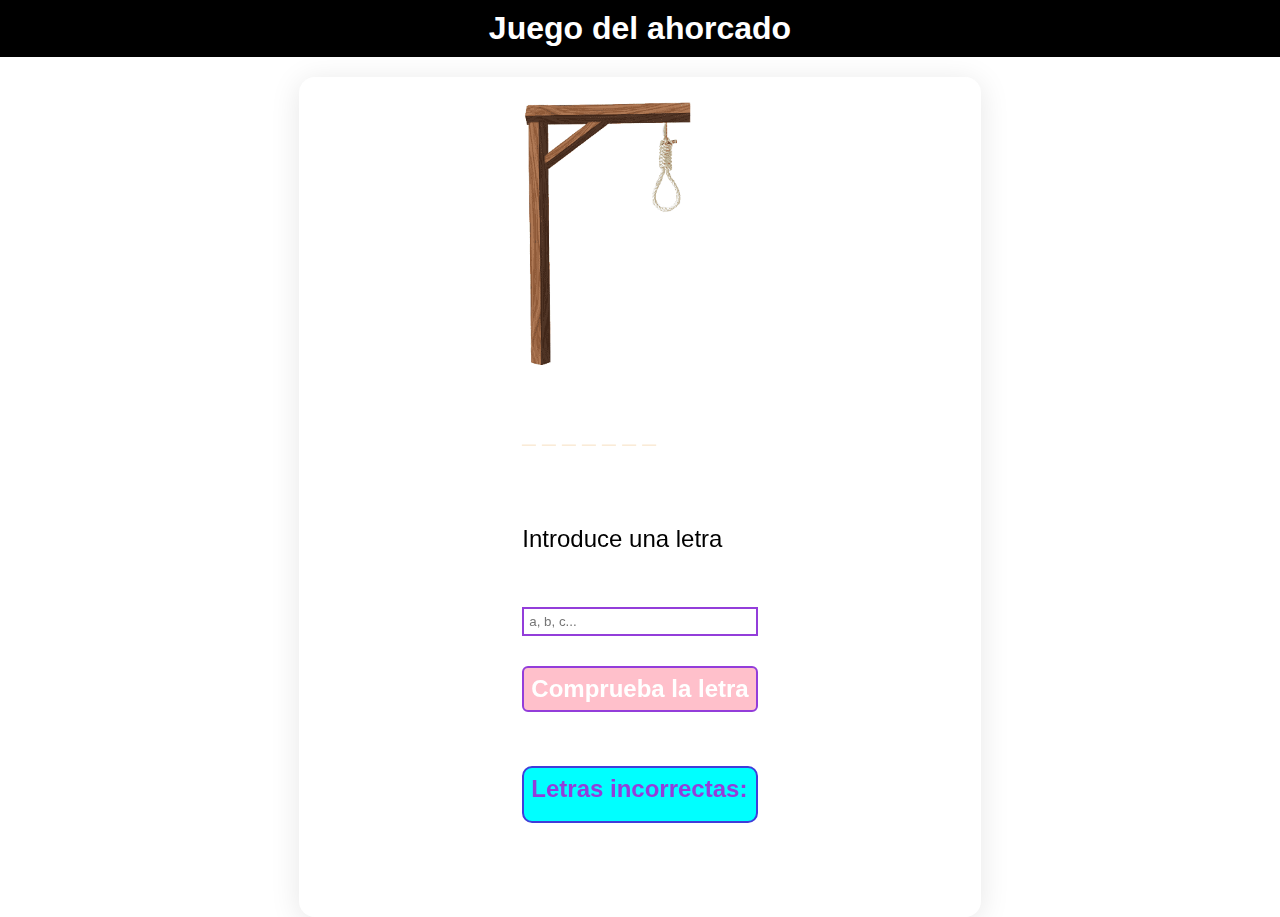
==== index.html @ 081197b6 "index" ====
<!DOCTYPE html>
<html lang="es">
  <head>
    <meta charset="UTF-8" />
    <meta http-equiv="X-UA-Compatible" content="IE=edge" />
    <meta name="viewport" content="width=device-width, initial-scale=1.0" />
    <title>Ahorcado</title>
    <link rel="stylesheet" href="css/ahorcados.css" />
  </head>
  <body>
    <header>
      <h1>Juego del ahorcado</h1>
    </header>
    <main>
      <img id="imagen" src="img/img0.png" alt="Ahorcado" />
      <p>Introduce una letra</p>

      <input type="text" maxlength="1" id="letra" placeholder="a, b, c..." />

      <button type="submit" id="calcular">Comprueba la letra</button>
      <p id="fallos">Letras incorrectas:</p>

      <p id="output"></p>

      <div id="ahorcado"></div>

      <section>
        <!-- <button class="show-modal">Show Modal</button> -->
        <span class="overlay"></span>

        <div class="modal-box">
          <i class="fa-regular fa-circle-check"></i>
          <p id="message"></p>
          <div class="buttons">
            <button class="play-again">Volver a jugar</button>
          </div>
        </div>
      </section>
    </main>
    <script src="js/ahorcado.js"></script>
  </body>
</html>
---- css/ahorcados.css ----
body {
  margin: 0;
  background: url(img/fondo.jpg);
  background-size: cover;
  font-family: Arial, Helvetica, sans-serif;
  min-height: 100vh;
}

header {
  background: black;
  padding: 10px;
  text-align: center;
  margin-bottom: 20px;
}

h1 {
  margin: 0;
  color: white;
}

main {
  width: 50%;
  margin: auto;
  padding: 20px;
  display: grid;
  gap: 30px;
  background: rgba(255, 255, 255, 0.2);
  border-radius: 16px;
  box-shadow: 0 4px 30px rgba(0, 0, 0, 0.1);
  backdrop-filter: blur(5px);
  -webkit-backdrop-filter: blur(5px);
  border: 1px solid rgba(255, 255, 255, 0.3);
  justify-content: center;
}

#imagen {
  width: 200px;
}

#fallos {
  font-weight: bold;
  box-sizing: border-box;
  height: 60%;
  border: solid #403dda 2px;
  background-color: aqua;
  border-radius: 10px;
  padding: 7px;
  color: #933dda;
}

#output {
  grid-row: center;
  color: antiquewhite;
  font-size: x-large;
}

#calcular {
  font-size: x-large;
  font-weight: bold;
  box-sizing: border-box;
  height: 100%;
  border: solid #933dda 2px;
  padding: 7px;
  background-color: pink;
}

#letra {
  box-sizing: border-box;
  height: 100%;
  border: solid #933dda 2px;
  padding: 5px;
}

#introduce {
  color: antiquewhite;
}

p {
  font-size: x-large;
}

/* section {
  position: fixed;
  height: 100%;
  width: 100%;
  /* background: #e3f2fd; 
} */
button {
  font-size: 18px;
  font-weight: 400;
  color: #fff;
  padding: 14px 22px;
  border: none;
  background: #4070f4;
  border-radius: 6px;
  cursor: pointer;
}
button:hover {
  background-color: #265df2;
}
button.show-modal,
.modal-box {
  position: fixed;
  left: 50%;
  top: 50%;
  transform: translate(-50%, -50%);
  box-shadow: 0 5px 10px rgba(0, 0, 0, 0.1);
}
section.active .show-modal {
  display: none;
}
/* .overlay {
  position: fixed;
  height: 100%;
  width: 100%;
  background: rgba(0, 0, 0, 0.3);
  opacity: 0;
  pointer-events: none;
} */
section.active .overlay {
  opacity: 1;
  pointer-events: auto;
}
.modal-box {
  display: flex;
  flex-direction: column;
  align-items: center;
  max-width: 380px;
  width: 100%;
  padding: 30px 20px;
  border-radius: 24px;
  background-color: #fff;
  opacity: 0;
  pointer-events: none;
  transition: all 0.3s ease;
  transform: translate(-50%, -50%) scale(1.2);
}
section.active .modal-box {
  opacity: 1;
  pointer-events: auto;
  transform: translate(-50%, -50%) scale(1);
}
.modal-box i {
  font-size: 70px;
  color: #4070f4;
}
.modal-box h2 {
  margin-top: 20px;
  font-size: 25px;
  font-weight: 500;
  color: #333;
}
.modal-box h3 {
  font-size: 16px;
  font-weight: 400;
  color: #333;
  text-align: center;
}
.modal-box .buttons {
  margin-top: 25px;
}
.modal-box button {
  font-size: 14px;
  padding: 6px 12px;
  margin: 0 10px;
}
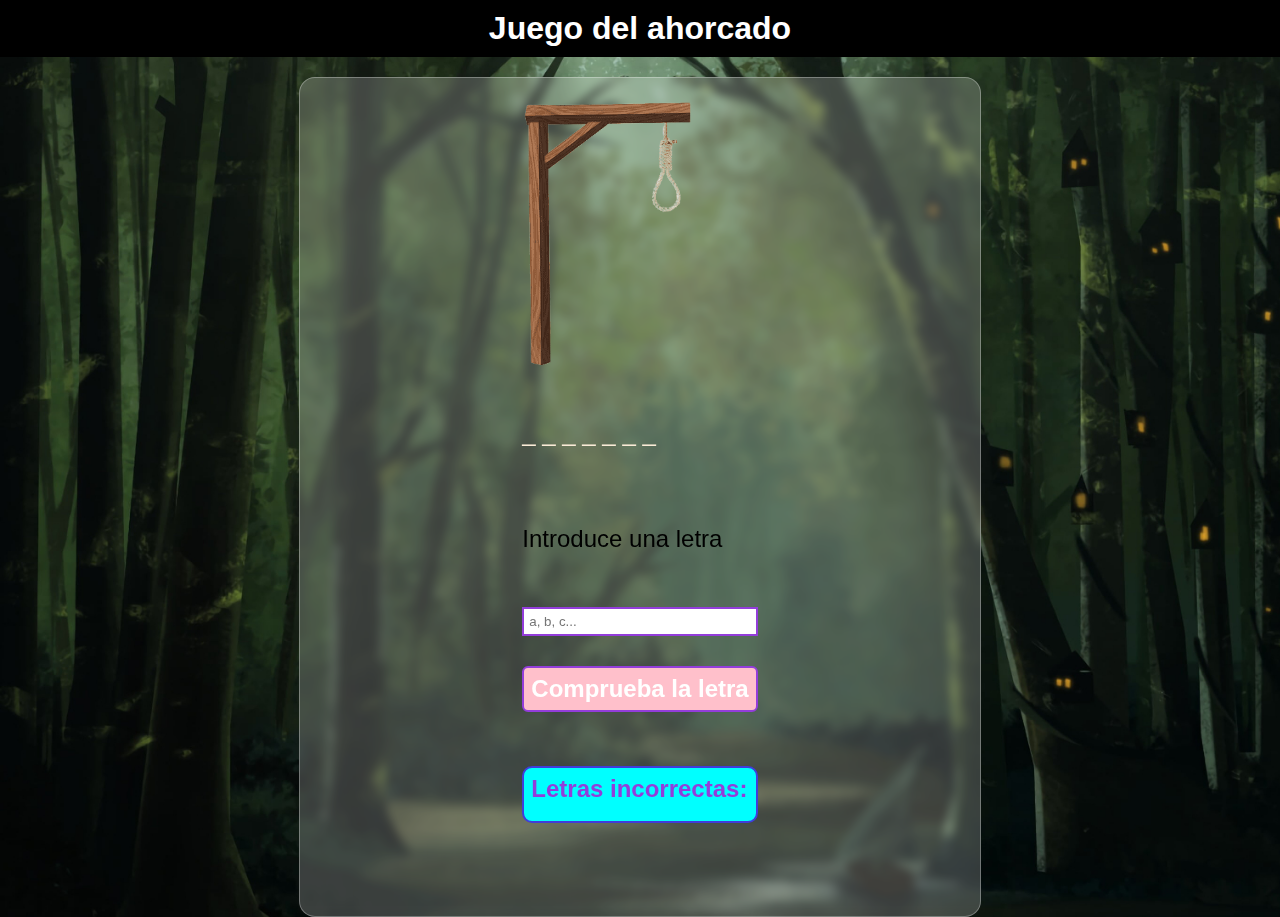
==== commit ff62c202: "icon" ====
--- a/index.html
+++ b/index.html
@@ -6,6 +6,7 @@
     <meta name="viewport" content="width=device-width, initial-scale=1.0" />
     <title>Ahorcado</title>
     <link rel="stylesheet" href="css/ahorcados.css" />
+    <link rel="icon" href="img/icon1.png" />
   </head>
   <body>
     <header>
--- a/css/ahorcados.css
+++ b/css/ahorcados.css
@@ -1,6 +1,6 @@
 body {
   margin: 0;
-  background: url(img/fondo.jpg);
+  background: url(/img/fondo.jpg);
   background-size: cover;
   font-family: Arial, Helvetica, sans-serif;
   min-height: 100vh;
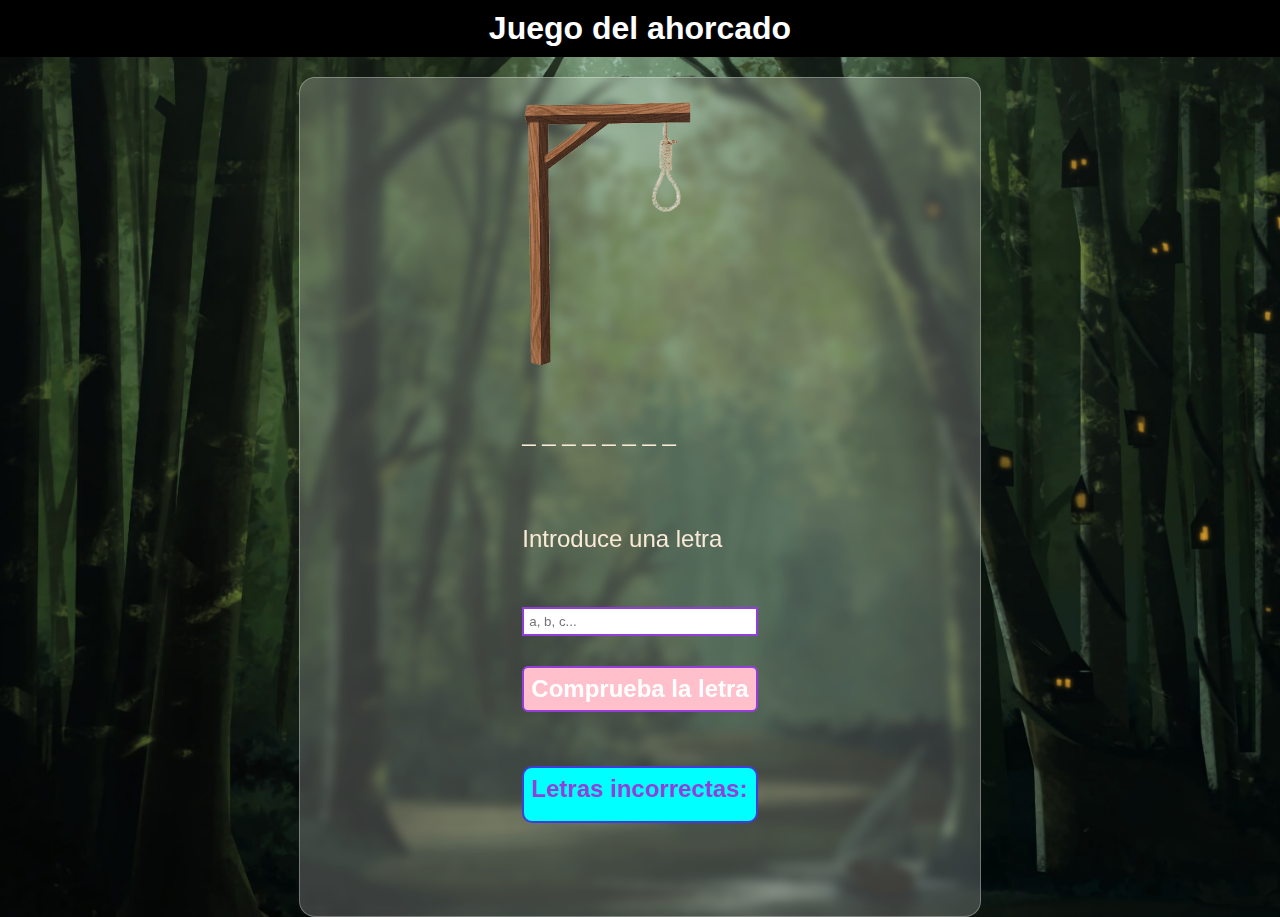
==== commit 88a8ed87: "Update index.html" ====
--- a/index.html
+++ b/index.html
@@ -14,7 +14,7 @@
     </header>
     <main>
       <img id="imagen" src="img/img0.png" alt="Ahorcado" />
-      <p>Introduce una letra</p>
+       <p id="introduce">Introduce una letra</p>
 
       <input type="text" maxlength="1" id="letra" placeholder="a, b, c..." />
 
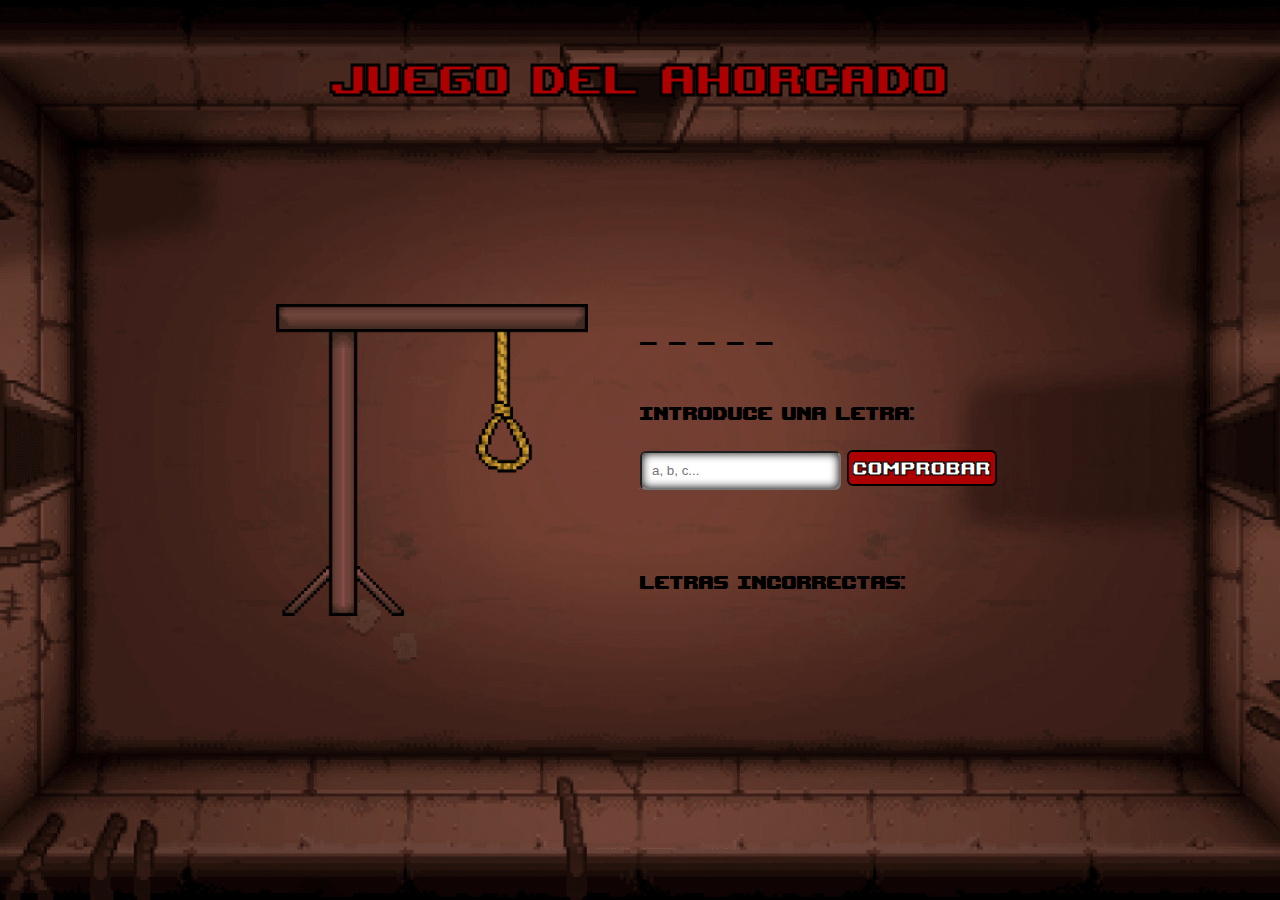
==== commit 59395691: "isaac" ====
--- a/index.html
+++ b/index.html
@@ -6,29 +6,15 @@
     <meta name="viewport" content="width=device-width, initial-scale=1.0" />
     <title>Ahorcado</title>
     <link rel="stylesheet" href="css/ahorcados.css" />
-    <link rel="icon" href="img/icon1.png" />
+    <link rel="icon" href="img/icon.png" />
   </head>
   <body>
     <header>
       <h1>Juego del ahorcado</h1>
     </header>
     <main>
-      <img id="imagen" src="img/img0.png" alt="Ahorcado" />
-       <p id="introduce">Introduce una letra</p>
-
-      <input type="text" maxlength="1" id="letra" placeholder="a, b, c..." />
-
-      <button type="submit" id="calcular">Comprueba la letra</button>
-      <p id="fallos">Letras incorrectas:</p>
-
-      <p id="output"></p>
-
-      <div id="ahorcado"></div>
-
       <section>
-        <!-- <button class="show-modal">Show Modal</button> -->
         <span class="overlay"></span>
-
         <div class="modal-box">
           <i class="fa-regular fa-circle-check"></i>
           <p id="message"></p>
@@ -37,6 +23,25 @@
           </div>
         </div>
       </section>
+
+      <div class="parent">
+        <img id="imagen" src="img/img0.png" alt="Ahorcado" class="div1" />
+
+        <p id="output" class="div2"></p>
+        <div class="div3">
+          <p id="text">Introduce una letra:</p>
+
+          <input
+            type="text"
+            maxlength="1"
+            id="letra"
+            placeholder="a, b, c..."
+          />
+
+          <button type="submit" id="calcular">Comprobar</button>
+        </div>
+        <p id="fallos" class="div4">Letras incorrectas:</p>
+      </div>
     </main>
     <script src="js/ahorcado.js"></script>
   </body>
--- a/css/ahorcados.css
+++ b/css/ahorcados.css
@@ -1,102 +1,94 @@
+@font-face {
+  font-family: 'Upheav';
+  src: url(/css/upheavtt.ttf) format('truetype');
+}
+
 body {
   margin: 0;
-  background: url(/img/fondo.jpg);
+  background: url(/img/fondo2.jpg);
   background-size: cover;
-  font-family: Arial, Helvetica, sans-serif;
-  min-height: 100vh;
+  background-position: center center;
+  font-family: 'Upheav';
 }
 
 header {
-  background: black;
-  padding: 10px;
+  padding: 5px;
   text-align: center;
-  margin-bottom: 20px;
-}
-
-h1 {
   margin: 0;
+  color: #ad0000;
+  -webkit-text-stroke: 1px black;
+  font-size: 20px;
+}
+
+main {
+  width: 65%;
+  margin: auto;
+  display: flex;
+  justify-content: center;
+  align-items: center;
+}
+
+#text {
+  font-size: 20px;
   color: white;
-}
-
-main {
-  width: 50%;
+  -webkit-text-stroke: 1px black;
+}
+
+#letra {
+  padding: 5px;
+  box-shadow: inset 0 0 10px;
+  border-radius: 6px;
+  margin-bottom: 10px;
+}
+#calcular {
+  box-sizing: border-box;
+  border: 2px solid black;
+  font-size: 15px;
+  font-weight: 400;
+  color: rgb(255, 255, 255);
+  padding: 4px;
+  background: #ad0000;
+  -webkit-text-stroke: 1px black;
+  border-radius: 6px;
+}
+
+#fallos {
+  font-size: 20px;
+  color: white;
+  -webkit-text-stroke: 1px black;
+}
+
+.div1 {
+  width: 65%;
+  padding: 5px;
   margin: auto;
-  padding: 20px;
-  display: grid;
-  gap: 30px;
-  background: rgba(255, 255, 255, 0.2);
-  border-radius: 16px;
-  box-shadow: 0 4px 30px rgba(0, 0, 0, 0.1);
-  backdrop-filter: blur(5px);
-  -webkit-backdrop-filter: blur(5px);
-  border: 1px solid rgba(255, 255, 255, 0.3);
-  justify-content: center;
-}
-
-#imagen {
-  width: 200px;
-}
-
-#fallos {
-  font-weight: bold;
+}
+.div2 {
+  font-size: 20px;
+  color: white;
+  -webkit-text-stroke: 1px black;
+}
+
+/* MODAL */
+
+#message {
+  text-align: center;
+  font-size: 20px;
+}
+button {
+  font-family: 'Upheav';
   box-sizing: border-box;
-  height: 60%;
-  border: solid #403dda 2px;
-  background-color: aqua;
-  border-radius: 10px;
-  padding: 7px;
-  color: #933dda;
-}
-
-#output {
-  grid-row: center;
-  color: antiquewhite;
-  font-size: x-large;
-}
-
-#calcular {
-  font-size: x-large;
-  font-weight: bold;
-  box-sizing: border-box;
-  height: 100%;
-  border: solid #933dda 2px;
-  padding: 7px;
-  background-color: pink;
-}
-
-#letra {
-  box-sizing: border-box;
-  height: 100%;
-  border: solid #933dda 2px;
-  padding: 5px;
-}
-
-#introduce {
-  color: antiquewhite;
-}
-
-p {
-  font-size: x-large;
-}
-
-/* section {
-  position: fixed;
-  height: 100%;
-  width: 100%;
-  /* background: #e3f2fd; 
-} */
-button {
-  font-size: 18px;
+  border: 2px solid black;
+  font-size: 25px;
   font-weight: 400;
-  color: #fff;
-  padding: 14px 22px;
-  border: none;
-  background: #4070f4;
+  color: rgb(255, 255, 255);
+  padding: 4px;
+  background: #ad0000;
+  -webkit-text-stroke: 1px black;
   border-radius: 6px;
-  cursor: pointer;
 }
 button:hover {
-  background-color: #265df2;
+  background-color: #ad0000;
 }
 button.show-modal,
 .modal-box {
@@ -109,14 +101,6 @@
 section.active .show-modal {
   display: none;
 }
-/* .overlay {
-  position: fixed;
-  height: 100%;
-  width: 100%;
-  background: rgba(0, 0, 0, 0.3);
-  opacity: 0;
-  pointer-events: none;
-} */
 section.active .overlay {
   opacity: 1;
   pointer-events: auto;
@@ -129,7 +113,11 @@
   width: 100%;
   padding: 30px 20px;
   border-radius: 24px;
-  background-color: #fff;
+  background: rgba(158, 157, 157, 0.2);
+  box-shadow: 0 4px 30px rgba(0, 0, 0, 1);
+  backdrop-filter: blur(5px);
+  -webkit-backdrop-filter: blur(5px);
+  border: 1px solid rgba(119, 115, 115, 0.3);
   opacity: 0;
   pointer-events: none;
   transition: all 0.3s ease;
@@ -142,7 +130,7 @@
 }
 .modal-box i {
   font-size: 70px;
-  color: #4070f4;
+  color: #ad0000;
 }
 .modal-box h2 {
   margin-top: 20px;
@@ -164,3 +152,70 @@
   padding: 6px 12px;
   margin: 0 10px;
 }
+
+@media (min-width: 768px) {
+  body {
+    display: grid;
+    grid-template-rows: 20px 1fr;
+    background: url(/img/fondo.png);
+    background-position: center center;
+    background-size: cover;
+    min-height: 100vh;
+  }
+
+  header {
+    padding: 10px;
+    font-size: 30px;
+  }
+
+  #text {
+    font-size: 25px;
+    color: black;
+    -webkit-text-stroke: 0px;
+  }
+
+  #letra {
+    padding: 10px;
+  }
+
+  #calcular {
+    font-size: 25px;
+  }
+
+  #fallos {
+    font-size: 25px;
+    color: black;
+    -webkit-text-stroke: 0px;
+  }
+  .parent {
+    display: grid;
+    grid-template-columns: repeat(2, 1fr);
+    grid-template-rows: repeat(3, 1fr);
+    grid-column-gap: 0px;
+    grid-row-gap: 0px;
+  }
+
+  .div1 {
+    grid-area: 1 / 1 / 4 / 2;
+    justify-items: center;
+    width: 75%;
+    padding: 50px;
+  }
+
+  .div2 {
+    grid-area: 1 / 2 / 2 / 3;
+    padding-right: 50px;
+    padding-top: 80px;
+    font-size: 30px;
+    color: black;
+    -webkit-text-stroke: 0px;
+  }
+
+  .div3 {
+    grid-area: 2 / 2 / 3 / 3;
+  }
+
+  .div4 {
+    grid-area: 3 / 2 / 4 / 3;
+  }
+}
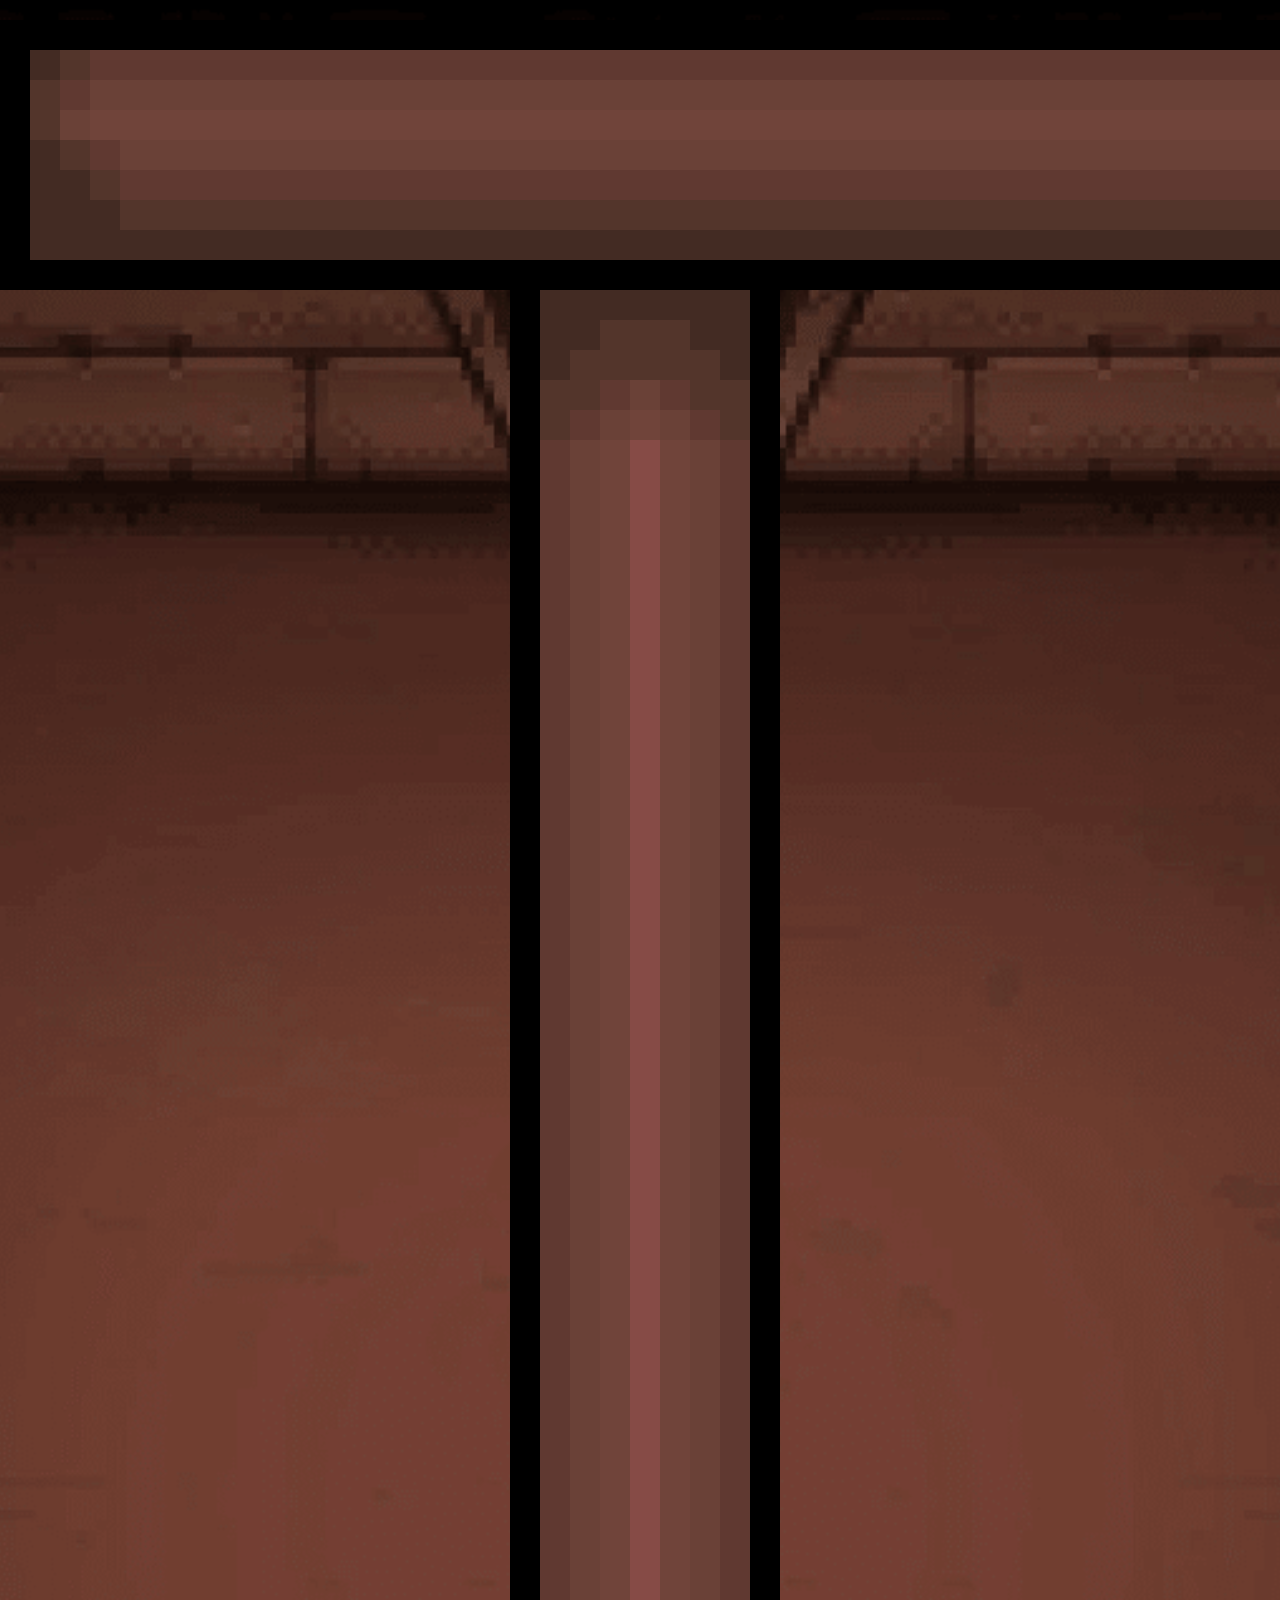
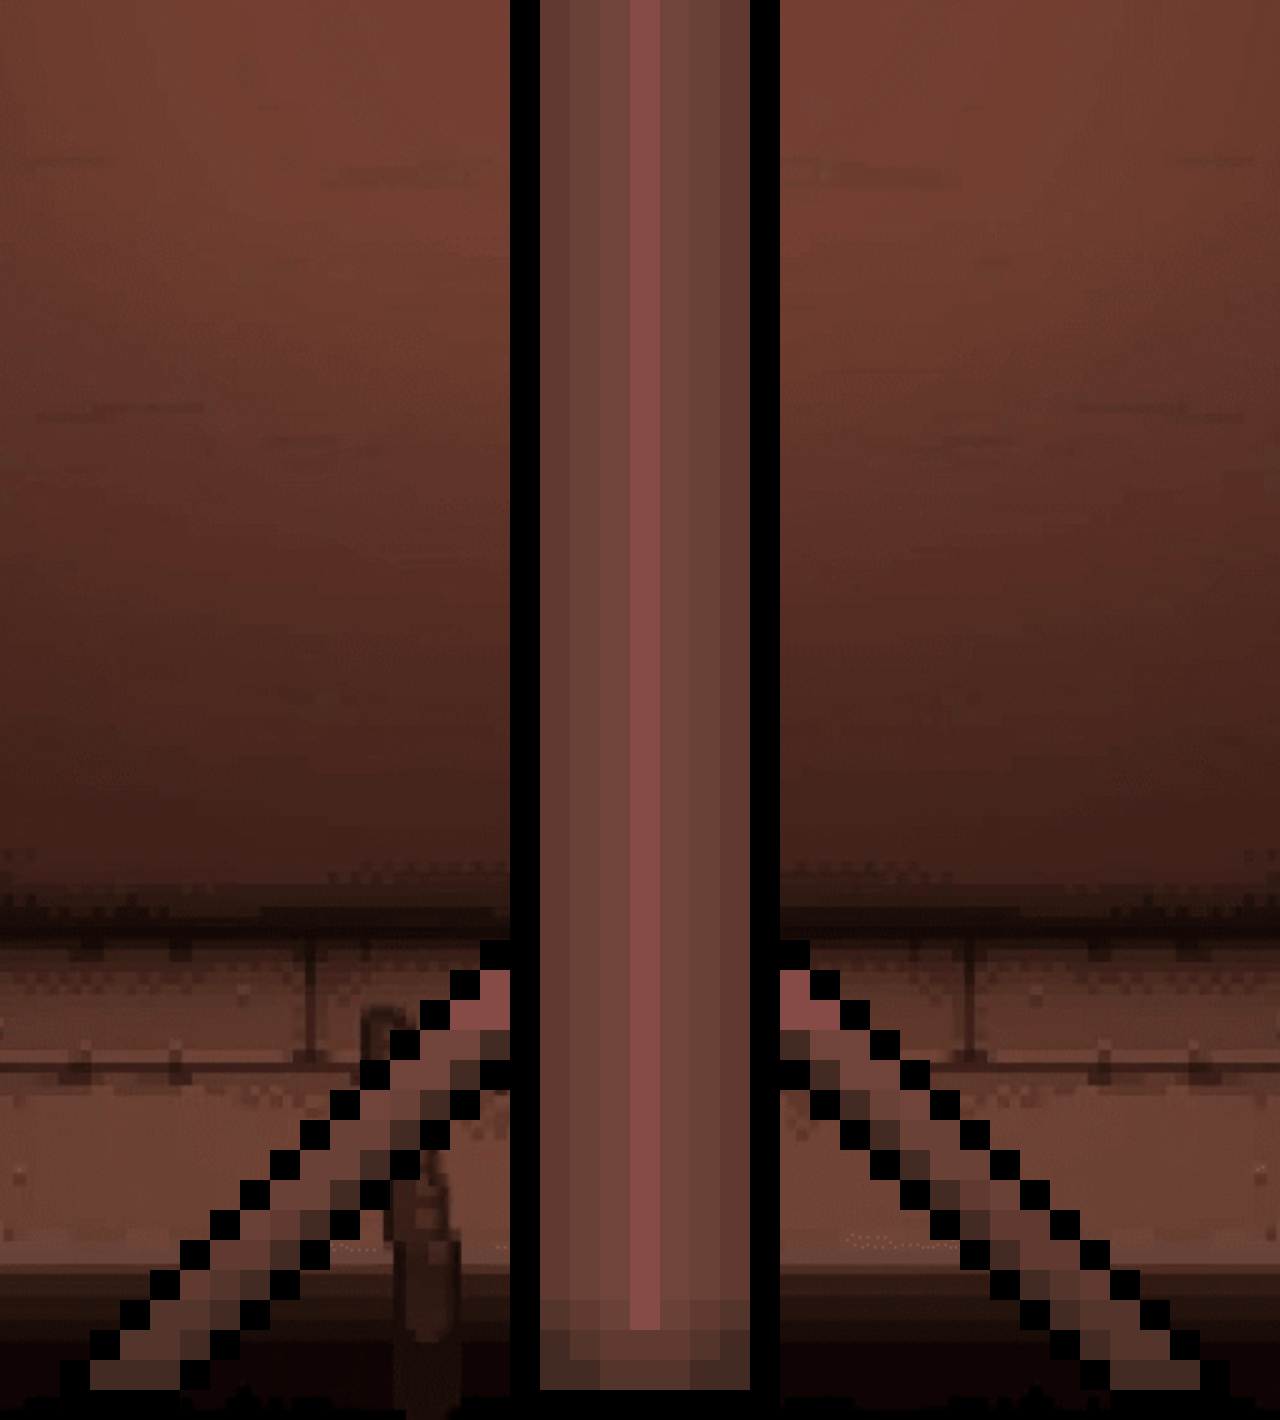
==== commit 542f5b01: "Merge branch 'main' of github.com:IreneG98/mini-proyecto1" ====
--- a/index.html
+++ b/index.html
@@ -13,6 +13,18 @@
       <h1>Juego del ahorcado</h1>
     </header>
     <main>
+      <img id="imagen" src="img/img0.png" alt="Ahorcado" />
+      <p>Introduce una letra</p>
+
+      <input type="text" maxlength="1" id="letra" placeholder="a, b, c..." />
+
+      <button type="submit" id="calcular">Comprueba la letra</button>
+      <p id="fallos">Letras incorrectas:</p>
+
+      <p id="output"></p>
+
+      <div id="ahorcado"></div>
+
       <section>
         <span class="overlay"></span>
         <div class="modal-box">
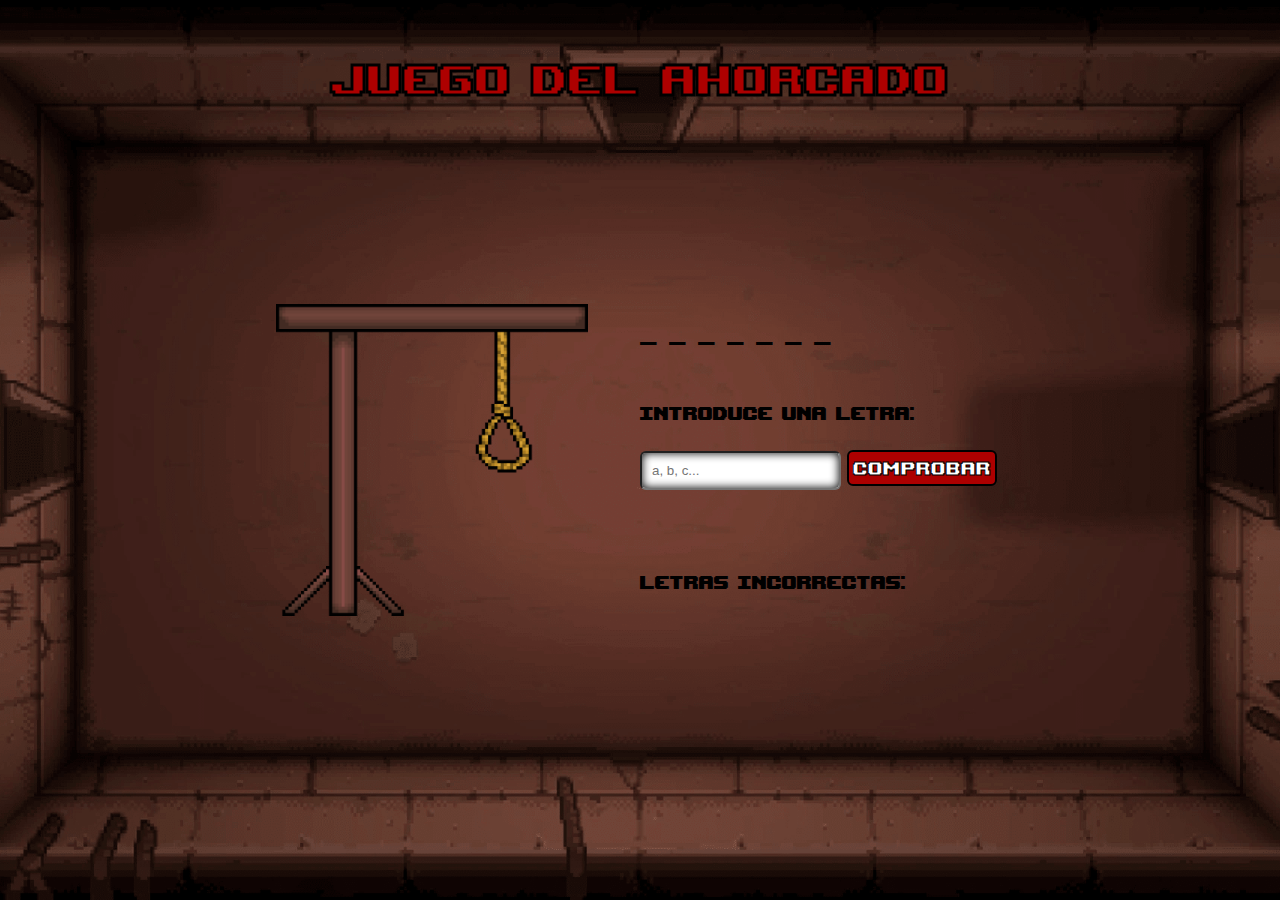
==== commit 38992f64: "arreglo" ====
--- a/index.html
+++ b/index.html
@@ -13,18 +13,6 @@
       <h1>Juego del ahorcado</h1>
     </header>
     <main>
-      <img id="imagen" src="img/img0.png" alt="Ahorcado" />
-      <p>Introduce una letra</p>
-
-      <input type="text" maxlength="1" id="letra" placeholder="a, b, c..." />
-
-      <button type="submit" id="calcular">Comprueba la letra</button>
-      <p id="fallos">Letras incorrectas:</p>
-
-      <p id="output"></p>
-
-      <div id="ahorcado"></div>
-
       <section>
         <span class="overlay"></span>
         <div class="modal-box">
